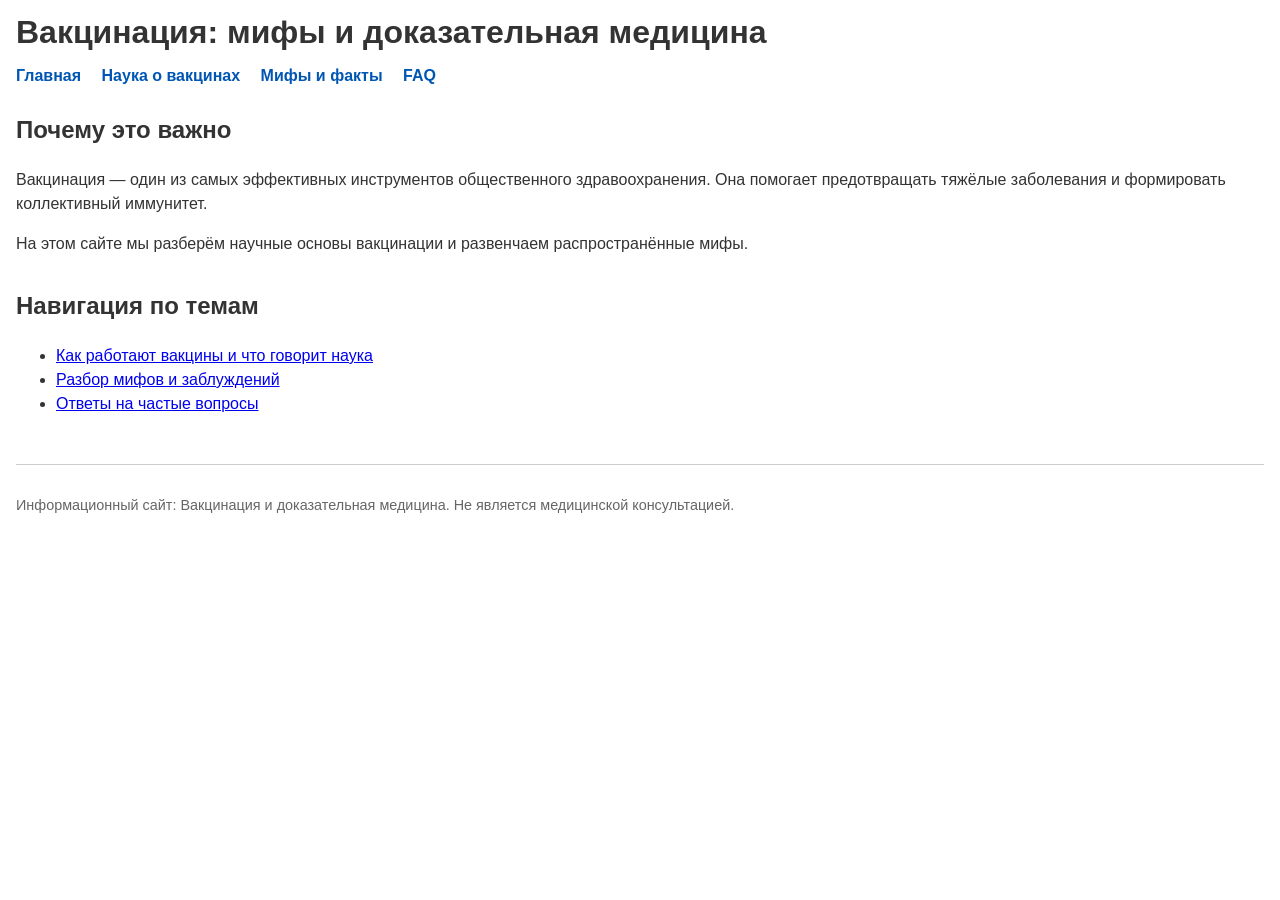
==== index.html @ 6f22beff "Add files via upload" ====
<!DOCTYPE html>
<html lang="ru">
<head>
  <meta charset="UTF-8" />
  <title>Вакцинация: мифы и доказательная медицина</title>
  <link rel="stylesheet" href="style.css" />
</head>
<body>
  <header>
    <h1>Вакцинация: мифы и доказательная медицина</h1>
    <nav>
      <a href="index.html">Главная</a>
      <a href="science.html">Наука о вакцинах</a>
      <a href="myths.html">Мифы и факты</a>
      <a href="faq.html">FAQ</a>
    </nav>
  </header>

  <main>
    <section>
      <h2>Почему это важно</h2>
      <p>Вакцинация — один из самых эффективных инструментов общественного здравоохранения. Она помогает предотвращать тяжёлые заболевания и формировать коллективный иммунитет.</p>
      <p>На этом сайте мы разберём научные основы вакцинации и развенчаем распространённые мифы.</p>
    </section>

    <section>
      <h2>Навигация по темам</h2>
      <ul>
        <li><a href="science.html">Как работают вакцины и что говорит наука</a></li>
        <li><a href="myths.html">Разбор мифов и заблуждений</a></li>
        <li><a href="faq.html">Ответы на частые вопросы</a></li>
      </ul>
    </section>
  </main>

  <footer>
    <p>Информационный сайт: Вакцинация и доказательная медицина. Не является медицинской консультацией.</p>
  </footer>
</body>
</html>
---- style.css ----
body {
  font-family: Arial, Helvetica, sans-serif;
  margin: 0;
  padding: 0 1rem;
  line-height: 1.5;
  color: #333;
}

header h1 {
  margin: 0.5rem 0;
}

nav {
  margin-bottom: 1.5rem;
}

nav a {
  display: inline-block;
  margin-right: 1rem;
  text-decoration: none;
  color: #0056b3;
  font-weight: bold;
}

nav a:hover {
  text-decoration: underline;
}

main section {
  margin-bottom: 2rem;
}

article {
  background: #f9f9f9;
  border: 1px solid #ddd;
  padding: 1rem;
  margin-top: 1rem;
}

dl dt {
  font-weight: bold;
  margin-top: 1rem;
}

footer {
  margin-top: 3rem;
  padding-top: 1rem;
  border-top: 1px solid #ccc;
  font-size: 0.9rem;
  color: #666;
}
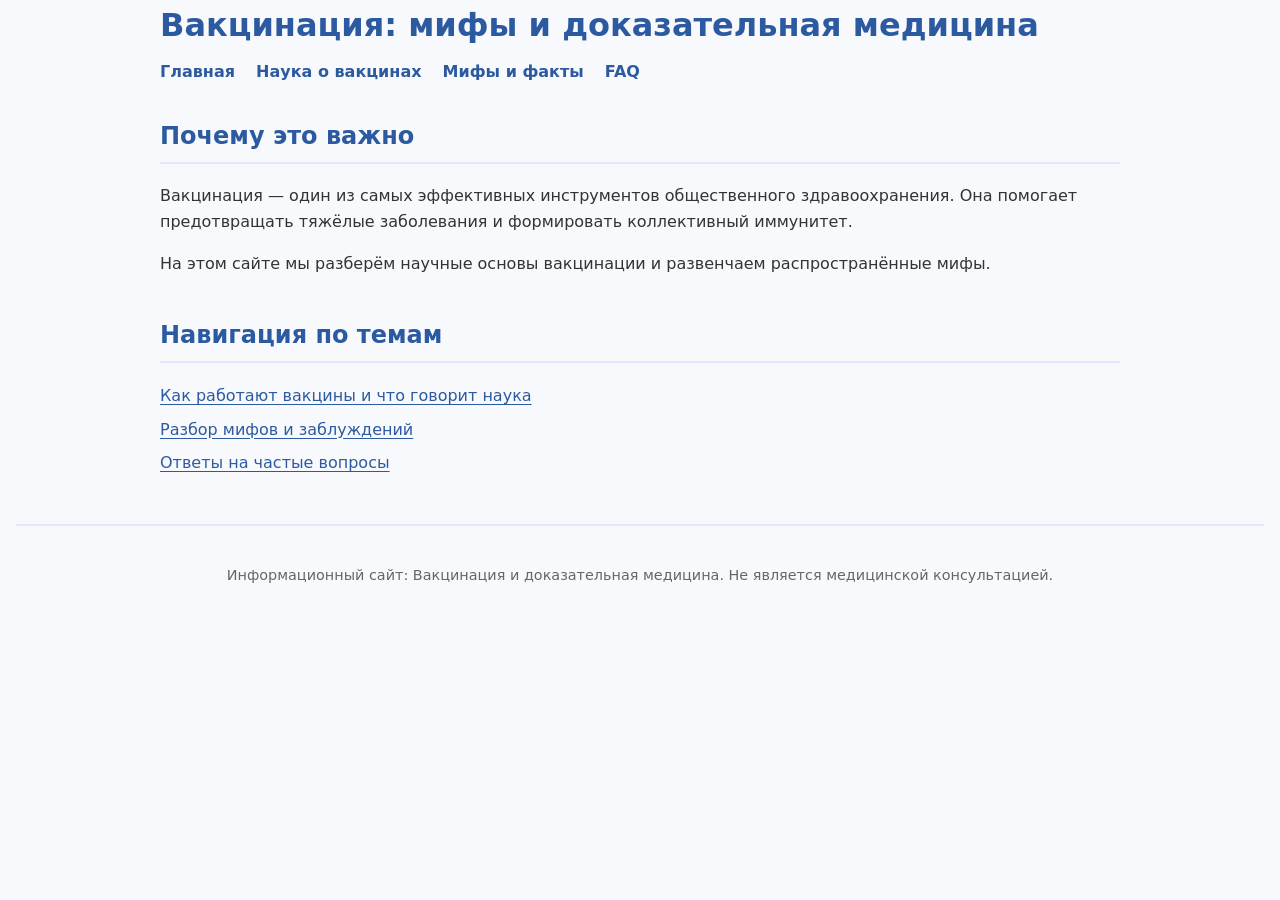
==== commit 2b219013: "Update index.html" ====
--- a/index.html
+++ b/index.html
@@ -3,7 +3,7 @@
 <head>
   <meta charset="UTF-8" />
   <title>Вакцинация: мифы и доказательная медицина</title>
-  <link rel="stylesheet" href="style.css" />
+  <link rel="stylesheet" href="style.css">
 </head>
 <body>
   <header>
--- a/style.css
+++ b/style.css
@@ -1,13 +1,31 @@
+/* style.css — обновлённый стиль для сайта о вакцинации */
+:root {
+  --primary-color: #2c5aa0;       /* спокойный синий для доверия */
+  --accent-color: #e63946;       /* акцентный красный для важных блоков */
+  --bg-color: #f7f9fc;            /* очень светлый серо‑голубой фон */
+  --card-bg: #ffffff;
+  --text-color: #333333;
+  --muted-text: #666666;
+}
+
 body {
-  font-family: Arial, Helvetica, sans-serif;
+  font-family: system-ui, -apple-system, Segoe UI, Roboto, Helvetica, Arial, sans-serif;
   margin: 0;
   padding: 0 1rem;
-  line-height: 1.5;
-  color: #333;
+  background-color: var(--bg-color);
+  color: var(--text-color);
+  line-height: 1.6;
+}
+
+header {
+  max-width: 960px;
+  margin: 0 auto 2rem auto;
 }
 
 header h1 {
-  margin: 0.5rem 0;
+  margin: 0 0 0.5rem 0;
+  font-size: 2rem;
+  color: var(--primary-color);
 }
 
 nav {
@@ -18,34 +36,97 @@
   display: inline-block;
   margin-right: 1rem;
   text-decoration: none;
-  color: #0056b3;
-  font-weight: bold;
+  color: var(--primary-color);
+  font-weight: 600;
+  transition: color 0.2s ease;
 }
 
 nav a:hover {
-  text-decoration: underline;
+  color: var(--accent-color);
 }
 
-main section {
-  margin-bottom: 2rem;
+main {
+  max-width: 960px;
+  margin: 0 auto;
+}
+
+section {
+  margin-bottom: 2.5rem;
+}
+
+h2 {
+  color: var(--primary-color);
+  border-bottom: 2px solid #e0e7ff;
+  padding-bottom: 0.4rem;
 }
 
 article {
-  background: #f9f9f9;
-  border: 1px solid #ddd;
-  padding: 1rem;
+  background: var(--card-bg);
+  border: 1px solid #e5e9f0;
+  border-radius: 8px;
+  padding: 1.25rem;
+  box-shadow: 0 2px 8px rgba(0, 0, 0, 0.06);
   margin-top: 1rem;
 }
 
-dl dt {
-  font-weight: bold;
+dl {
+  background: var(--card-bg);
+  border: 1px solid #e5e9f0;
+  border-radius: 8px;
+  padding: 1.25rem;
+  box-shadow: 0 2px 8px rgba(0, 0, 0, 0.06);
+}
+
+dt {
+  font-weight: 700;
+  color: var(--primary-color);
   margin-top: 1rem;
+  margin-bottom: 0.3rem;
+}
+
+dd {
+  margin: 0 0 1rem 1rem;
+  color: var(--muted-text);
+}
+
+ul {
+  list-style: none;
+  padding-left: 0;
+}
+
+ul li {
+  margin-bottom: 0.5rem;
+}
+
+ul li a {
+  color: var(--primary-color);
+  text-decoration: underline;
+  text-underline-offset: 3px;
 }
 
 footer {
   margin-top: 3rem;
-  padding-top: 1rem;
-  border-top: 1px solid #ccc;
+  padding-top: 1.5rem;
+  border-top: 2px solid #e0e7ff;
   font-size: 0.9rem;
-  color: #666;
+  color: var(--muted-text);
+  text-align: center;
 }
+
+/* Адаптив для мобильных */
+@media (max-width: 640px) {
+  header h1 {
+    font-size: 1.5rem;
+  }
+
+  nav {
+    display: flex;
+    flex-direction: column;
+    gap: 0.75rem;
+  }
+
+  nav a {
+    margin-right: 0;
+    display: block;
+  }
+}
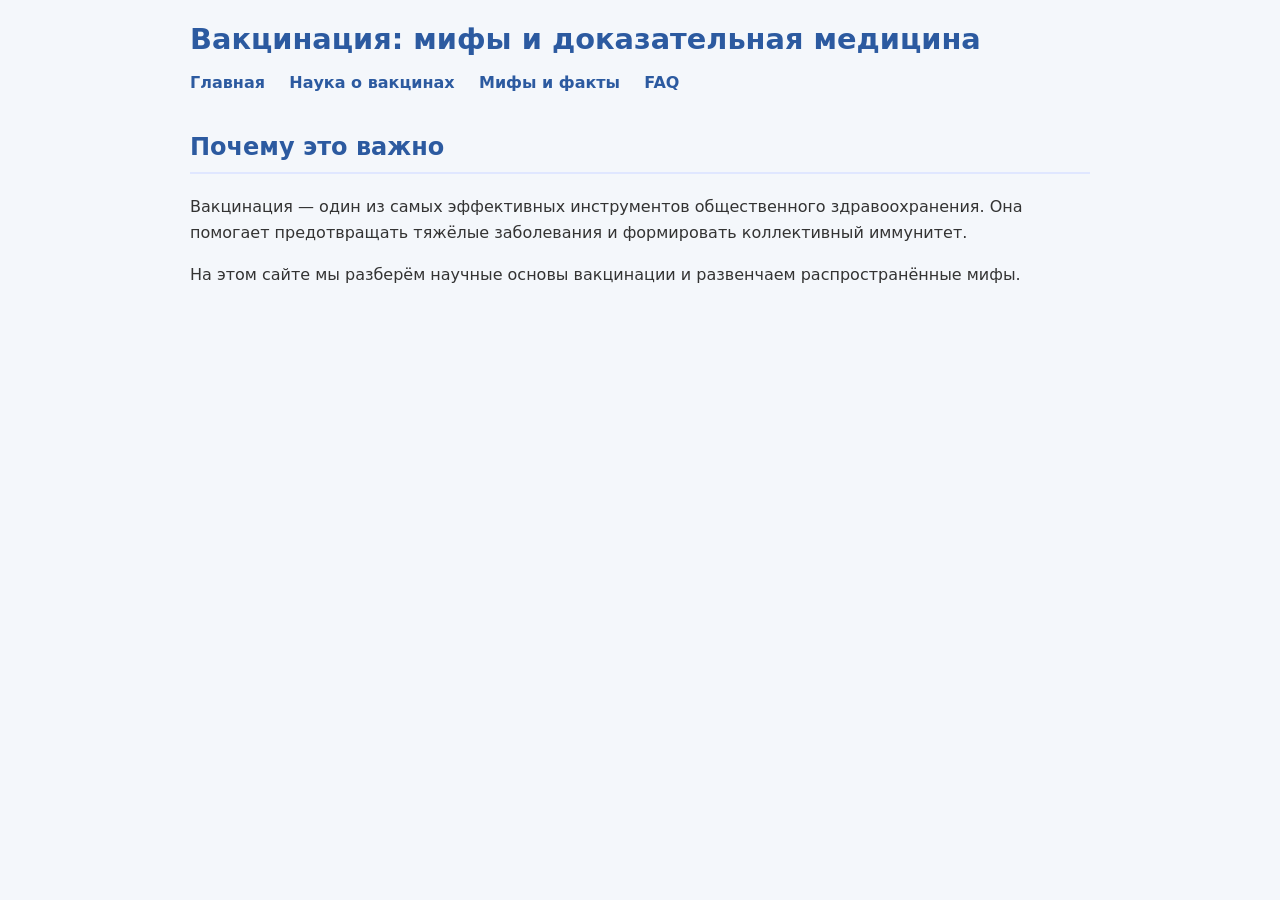
==== commit f7074fb2: "Update index.html" ====
--- a/index.html
+++ b/index.html
@@ -3,7 +3,7 @@
 <head>
   <meta charset="UTF-8" />
   <title>Вакцинация: мифы и доказательная медицина</title>
-  <link rel="stylesheet" href="style.css">
+  <link rel="stylesheet" href="style.css" />
 </head>
 <body>
   <header>
@@ -22,19 +22,3 @@
       <p>Вакцинация — один из самых эффективных инструментов общественного здравоохранения. Она помогает предотвращать тяжёлые заболевания и формировать коллективный иммунитет.</p>
       <p>На этом сайте мы разберём научные основы вакцинации и развенчаем распространённые мифы.</p>
     </section>
-
-    <section>
-      <h2>Навигация по темам</h2>
-      <ul>
-        <li><a href="science.html">Как работают вакцины и что говорит наука</a></li>
-        <li><a href="myths.html">Разбор мифов и заблуждений</a></li>
-        <li><a href="faq.html">Ответы на частые вопросы</a></li>
-      </ul>
-    </section>
-  </main>
-
-  <footer>
-    <p>Информационный сайт: Вакцинация и доказательная медицина. Не является медицинской консультацией.</p>
-  </footer>
-</body>
-</html>
--- a/style.css
+++ b/style.css
@@ -1,92 +1,76 @@
-/* style.css — обновлённый стиль для сайта о вакцинации */
 :root {
-  --primary-color: #2c5aa0;       /* спокойный синий для доверия */
-  --accent-color: #e63946;       /* акцентный красный для важных блоков */
-  --bg-color: #f7f9fc;            /* очень светлый серо‑голубой фон */
-  --card-bg: #ffffff;
-  --text-color: #333333;
-  --muted-text: #666666;
+  --primary: #2c5aa0;
+  --accent: #e63946;
+  --bg: #f4f7fb;
+  --card: #ffffff;
+  --text: #333333;
+  --muted: #666666;
 }
 
 body {
-  font-family: system-ui, -apple-system, Segoe UI, Roboto, Helvetica, Arial, sans-serif;
+  font-family: system-ui, -apple-system, Segoe UI, Roboto, Arial, sans-serif;
   margin: 0;
   padding: 0 1rem;
-  background-color: var(--bg-color);
-  color: var(--text-color);
+  background-color: var(--bg);
+  color: var(--text);
   line-height: 1.6;
 }
 
 header {
-  max-width: 960px;
-  margin: 0 auto 2rem auto;
+  max-width: 900px;
+  margin: 1rem auto 2rem;
 }
 
 header h1 {
-  margin: 0 0 0.5rem 0;
-  font-size: 2rem;
-  color: var(--primary-color);
-}
-
-nav {
-  margin-bottom: 1.5rem;
+  margin: 0 0 0.5rem;
+  color: var(--primary);
+  font-size: 1.8rem;
 }
 
 nav a {
   display: inline-block;
-  margin-right: 1rem;
+  margin-right: 1.2rem;
   text-decoration: none;
-  color: var(--primary-color);
+  color: var(--primary);
   font-weight: 600;
-  transition: color 0.2s ease;
+  transition: color 0.2s;
 }
 
 nav a:hover {
-  color: var(--accent-color);
+  color: var(--accent);
 }
 
 main {
-  max-width: 960px;
+  max-width: 900px;
   margin: 0 auto;
 }
 
-section {
-  margin-bottom: 2.5rem;
+h2 {
+  color: var(--primary);
+  border-bottom: 2px solid #e0e7ff;
+  padding-bottom: 0.4rem;
+  margin-top: 1.5rem;
 }
 
-h2 {
-  color: var(--primary-color);
-  border-bottom: 2px solid #e0e7ff;
-  padding-bottom: 0.4rem;
-}
-
-article {
-  background: var(--card-bg);
-  border: 1px solid #e5e9f0;
+article, dl {
+  background: var(--card);
+  padding: 1.5rem;
+  border: 1px solid #e0e0e0;
   border-radius: 8px;
-  padding: 1.25rem;
-  box-shadow: 0 2px 8px rgba(0, 0, 0, 0.06);
+  box-shadow: 0 2px 8px rgba(0,0,0,0.05);
   margin-top: 1rem;
-}
-
-dl {
-  background: var(--card-bg);
-  border: 1px solid #e5e9f0;
-  border-radius: 8px;
-  padding: 1.25rem;
-  box-shadow: 0 2px 8px rgba(0, 0, 0, 0.06);
 }
 
 dt {
   font-weight: 700;
-  color: var(--primary-color);
+  color: var(--primary);
   margin-top: 1rem;
   margin-bottom: 0.3rem;
 }
 
 dd {
-  margin: 0 0 1rem 1rem;
-  color: var(--muted-text);
+  margin-left: 1.5rem;
+  color: var(--muted);
 }
 
 ul {
@@ -95,13 +79,13 @@
 }
 
 ul li {
-  margin-bottom: 0.5rem;
+  margin-bottom: 0.7rem;
 }
 
 ul li a {
-  color: var(--primary-color);
+  color: var(--primary);
   text-decoration: underline;
-  text-underline-offset: 3px;
+  text-underline-offset: 4px;
 }
 
 footer {
@@ -109,24 +93,8 @@
   padding-top: 1.5rem;
   border-top: 2px solid #e0e7ff;
   font-size: 0.9rem;
-  color: var(--muted-text);
+  color: var(--muted);
   text-align: center;
 }
 
-/* Адаптив для мобильных */
-@media (max-width: 640px) {
-  header h1 {
-    font-size: 1.5rem;
-  }
-
-  nav {
-    display: flex;
-    flex-direction: column;
-    gap: 0.75rem;
-  }
-
-  nav a {
-    margin-right: 0;
-    display: block;
-  }
-}
+@media
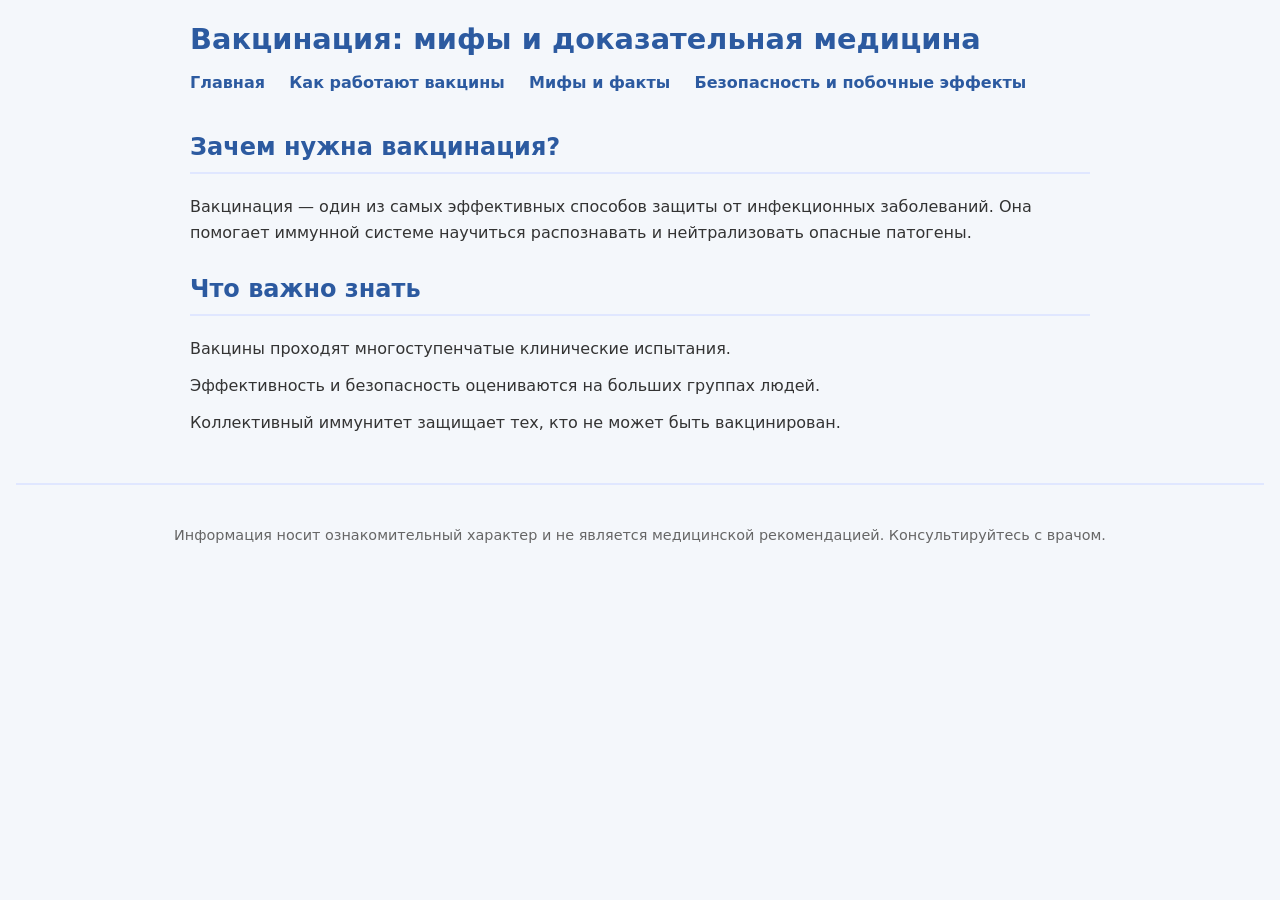
==== commit be6f5d15: "Update index.html" ====
--- a/index.html
+++ b/index.html
@@ -10,15 +10,30 @@
     <h1>Вакцинация: мифы и доказательная медицина</h1>
     <nav>
       <a href="index.html">Главная</a>
-      <a href="science.html">Наука о вакцинах</a>
-      <a href="myths.html">Мифы и факты</a>
-      <a href="faq.html">FAQ</a>
+      <a href="how-vaccines-work.html">Как работают вакцины</a>
+      <a href="myths-vs-facts.html">Мифы и факты</a>
+      <a href="safety-and-side-effects.html">Безопасность и побочные эффекты</a>
     </nav>
   </header>
 
   <main>
     <section>
-      <h2>Почему это важно</h2>
-      <p>Вакцинация — один из самых эффективных инструментов общественного здравоохранения. Она помогает предотвращать тяжёлые заболевания и формировать коллективный иммунитет.</p>
-      <p>На этом сайте мы разберём научные основы вакцинации и развенчаем распространённые мифы.</p>
+      <h2>Зачем нужна вакцинация?</h2>
+      <p>Вакцинация — один из самых эффективных способов защиты от инфекционных заболеваний. Она помогает иммунной системе научиться распознавать и нейтрализовать опасные патогены.</p>
     </section>
+
+    <section>
+      <h2>Что важно знать</h2>
+      <ul>
+        <li>Вакцины проходят многоступенчатые клинические испытания.</li>
+        <li>Эффективность и безопасность оцениваются на больших группах людей.</li>
+        <li>Коллективный иммунитет защищает тех, кто не может быть вакцинирован.</li>
+      </ul>
+    </section>
+  </main>
+
+  <footer>
+    <p>Информация носит ознакомительный характер и не является медицинской рекомендацией. Консультируйтесь с врачом.</p>
+  </footer>
+</body>
+</html>
